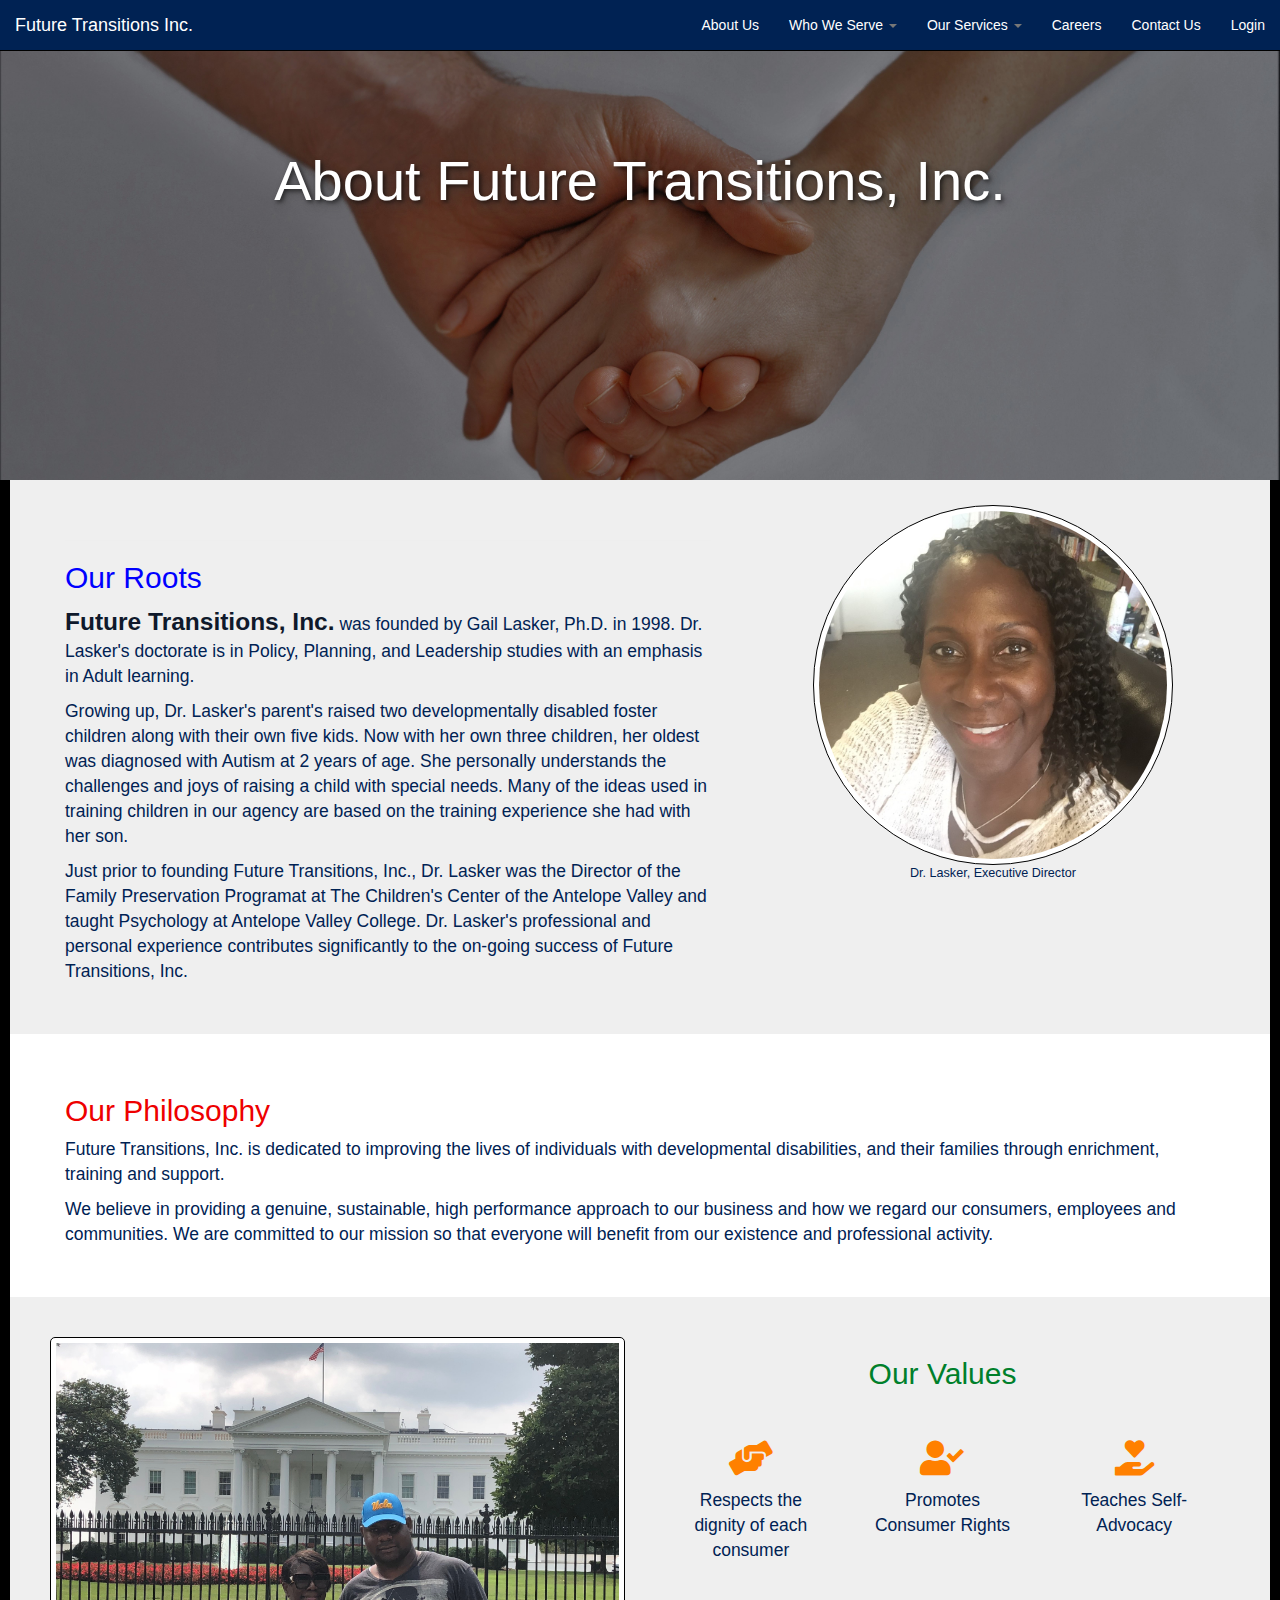
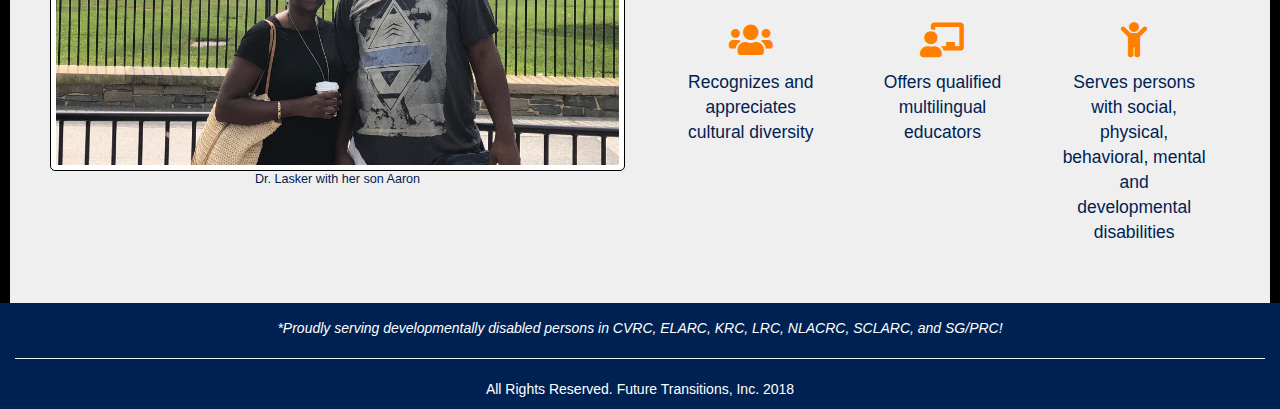
==== htmlFiles/about.html @ 74736fbd "initial commit" ====
<!DOCTYPE html>
<html>
    <head>
        <title>Future Transitions</title>
        <script type="text/javascript" src="https://ajax.googleapis.com/ajax/libs/jquery/3.3.1/jquery.min.js"></script>
        <script type="text/javascript" src="https://cdnjs.cloudflare.com/ajax/libs/twitter-bootstrap/3.3.7/js/bootstrap.min.js"></script>
        <link rel="stylesheet" href="https://maxcdn.bootstrapcdn.com/bootstrap/3.3.7/css/bootstrap.min.css">
        <link rel="stylesheet" href="../cssFiles/main.css">
        <link rel="stylesheet" href="../cssFiles/about.css">
        <script type="text/javascript" src="../javascriptFiles/loadFrontPageInfo.js"></script>
        <link rel="stylesheet" href="https://use.fontawesome.com/releases/v5.3.1/css/all.css">
        <meta content='width=device-width, initial-scale=1.0' name='viewport'>
    </head>
    <body>
    
<nav class="navbar navbar-default navbar-fixed-top">
  <div class="container-fluid">
    <!-- Brand and toggle get grouped for better mobile display -->
    <div class="navbar-header">
      <button type="button" class="navbar-toggle collapsed" data-toggle="collapse" data-target="#bs-example-navbar-collapse-1" aria-expanded="false">
        <span class="sr-only">Toggle navigation</span>
        <span class="icon-bar"></span>
        <span class="icon-bar"></span>
        <span class="icon-bar"></span>
      </button>
      <a class="navbar-brand" href="./index.html">Future Transitions Inc.</a>
    </div>

    <!-- Collect the nav links, forms, and other content for toggling -->
    <div class="collapse navbar-collapse" id="bs-example-navbar-collapse-1">
      <ul class="nav navbar-nav">
      </ul>
      <ul class="nav navbar-nav navbar-right">
        <li><a href="./about.html">About Us</a></li>
        <li class="dropdown">
          <a href="#" class="dropdown-toggle" data-toggle="dropdown" role="button" aria-haspopup="true" aria-expanded="false">Who We Serve <span class="caret"></span></a>
            <ul class="dropdown-menu">
                <li><a href="./ourOffice.html">Our Office</a></li>
                <li><a href="./regionalCenter.html">Regional Center</a></li>
            </ul>
        </li>
        <li class="dropdown">
          <a href="#" class="dropdown-toggle" data-toggle="dropdown" role="button" aria-haspopup="true" aria-expanded="false">Our Services <span class="caret"></span></a>
          <ul class="dropdown-menu">
            <li><a href="./adaptiveSkillsTraining.html">Adaptive Skills Training</a></li>
            <li><a href="./parentTrainingProgram.html">Parent Training Program</a></li>
            <li><a href="./independentLivingSkills.html">Independent Living Skills</a></li>
            <li><a href="./supportiveLivingServices.html">Supportive Living Services</a></li>
            <li><a href="./serviceReferral.html">Service Referral</a></li>
          </ul>
        </li>
        <li><a href="./careers.html">Careers</a></li>
        <li><a href="./contactUs.html">Contact Us</a></li>
        <li><a href="#">Login</a></li>
      </ul>
    </div><!-- /.navbar-collapse -->
  </div><!-- /.container-fluid -->
</nav>


<!--------------------- body ------------------------------------------------- -->






<div class="container-fluid">
<div class="row">
    <div class="col-sm-12 tinted-image">
        <div >
            <h2 class="text-center">About Future Transitions, Inc.</h2>
        </div>
    </div>
</div>
<div class="row section">
    <div class="col-sm-7">
        <div id="roots" class="textBackground">
            <hr>
            <h2>Our Roots</h2>
            <p>
                <strong>Future Transitions, Inc.</strong> was founded by Gail Lasker, Ph.D. in 1998. Dr. Lasker's doctorate is in Policy,
                Planning, and Leadership studies with an emphasis in Adult learning.
            </p>
            <p>
                Growing up, Dr. Lasker's parent's raised two developmentally disabled foster children along with their own five kids. 
                Now with her own three children, her oldest was diagnosed with Autism at 2 years of age. She personally
                understands the challenges and joys of raising a child with special needs. Many of the ideas used in training
                children in our agency are based on the training experience she had with her son.
            </p>
            <p>
                Just prior to founding Future Transitions, Inc., Dr. Lasker was the Director of the Family Preservation
                Programat at The Children's Center of the Antelope Valley and taught Psychology at Antelope Valley College.
                Dr. Lasker's professional and personal experience contributes significantly
                to the on-going success of Future Transitions, Inc.
            </p>
        </div>
    </div>
    <div class="col-sm-5">
        <img class="img-responsive profilePic" src="../images/laskerProfilePic.JPG">
        <p class="text-center imgInfo">Dr. Lasker, Executive Director</p>
    </div>
</div>
<div class="row section whiteBackground">
    <div class="col-sm-12">
        <div id="philosophy" class="textBackground">
            <h2>Our Philosophy</h2>
            <p>
                Future Transitions, Inc. is dedicated to improving the lives of individuals with developmental disabilities, 
                and their families through enrichment, training and support.
            </p>
            <p>
                We believe in providing a genuine, sustainable, high performance approach to our business and 
                how we regard our consumers, employees and communities. We are committed to our mission so that everyone 
                will benefit from our existence and professional activity.
            </p>
        </div>
    </div>
</div>
<div class="row section">
        <div class="col-sm-6">
            <img class="img-responsive familyPic" src="../images/laskerAndAaronWashington.jpeg">
            <p class="text-center imgInfo">Dr. Lasker with her son Aaron</p>
        </div>
    <div class="col-sm-6">
        <div id="ourValues" class="textBackground">
            <h2 class="text-center">Our Values</h2>
            <div class="row">
                <div class="col-sm-4"><div class="iconBox"><p class="text-center"><i class="fas fa-hands-helping"></i></p><p class="text-center">Respects the dignity of each consumer</p></div></div>
                <div class="col-sm-4"><div class="iconBox"><p class="text-center"><i class="fas fa-user-check"></i></p><p class="text-center">Promotes Consumer Rights</p></div></div>
                <div class="col-sm-4"><div class="iconBox"><p class="text-center"><i class="fas fa-hand-holding-heart"></i></p><p class="text-center">Teaches Self-Advocacy</p></div></div>
            </div>
            <div class="row">
                <div class="col-sm-4"><div class="iconBox"><p class="text-center"><i class="fas fa-users"></i></p><p class="text-center">Recognizes and appreciates cultural diversity</p></div></div>
                <div class="col-sm-4"><div class="iconBox"><p class="text-center"><i class="fas fa-chalkboard-teacher"></i></p><p class="text-center">Offers qualified multilingual educators</p></div></div>
                <div class="col-sm-4"><div class="iconBox"><p class="text-center"><i class="fas fa-child"></i></p><p class="text-center">Serves persons with social, physical, behavioral, mental and developmental disabilities</p></div></div>
            </div>
        </div>
    </div>
</div>


</div>














<!------------------------- end body ------------------------------------------------------------->


<div class="container-fluid footer-background-color">
    <div class="row">
        <div class="col-sm-12">
            <p style="padding-top: 15px;" class="text-center"><em>*Proudly serving developmentally disabled persons in CVRC, ELARC, KRC, LRC, NLACRC, SCLARC, and SG/PRC!</em></p>
            <hr>
            <p class="text-center">All Rights Reserved. Future Transitions, Inc. 2018</p>
        </div>
    </div>
</div>
    </body>
</html>
---- cssFiles/main.css ----
body {
    margin-top: 30px;
}

/* START NAVBAR CSS */
/* navbar */
.navbar-default {
    background-color: #002253;
    border-color: black;
}
/* Title */
.navbar-default .navbar-brand {
    color: white;
}
.navbar-default .navbar-brand:hover,
.navbar-default .navbar-brand:focus {
    color: white;
}
/* Link */
.navbar-default .navbar-nav > li > a {
    color: white;
}
.navbar-default .navbar-nav > li > a:hover {
    color: #002253;
    background-color: white;
}
.navbar-default .navbar-nav > li > a:focus {
    color: white;
    background-color: #002253;
}
.navbar-default .navbar-nav > .active > a,
.navbar-default .navbar-nav > .active > a:hover,
.navbar-default .navbar-nav > .active > a:focus {
    color: blue;
    background-color: white;
}
.navbar-default .navbar-nav > .open > a,
.navbar-default .navbar-nav > .open > a:hover,
.navbar-default .navbar-nav > .open > a:focus {
    color: green;
    background-color: white;
}
/* Caret */
.navbar-default .navbar-nav > .dropdown > a .caret {
    border-top-color: #777;
    border-bottom-color: #777;
}
.navbar-default .navbar-nav > .dropdown > a:hover .caret,
.navbar-default .navbar-nav > .dropdown > a:focus .caret {
    border-top-color: #333;
    border-bottom-color: #333;
}
.navbar-default .navbar-nav > .open > a .caret,
.navbar-default .navbar-nav > .open > a:hover .caret,
.navbar-default .navbar-nav > .open > a:focus .caret {
    border-top-color: #555;
    border-bottom-color: #555;
}
/* Mobile version */
.navbar-default .navbar-toggle {
    border-color: #DDD;
}
.navbar-default .navbar-toggle:hover,
.navbar-default .navbar-toggle:focus {
    background-color: #DDD;
}
.navbar-default .navbar-toggle .icon-bar {
    background-color: #CCC;
}
@media (max-width: 767px) {
    .navbar-default .navbar-nav .open .dropdown-menu > li > a {
        color: white;
    }
    .navbar-default .navbar-nav .open .dropdown-menu > li > a:hover,
    .navbar-default .navbar-nav .open .dropdown-menu > li > a:focus {
          color: #2b210f;
          background-color: white;
    }
}



/* END NAVBAR CSS*/


/* start about page*/

.about-box {
    -webkit-box-shadow: 10px 10px 5px 0px rgba(0,0,0,0.75);
    -moz-box-shadow: 10px 10px 5px 0px rgba(0,0,0,0.75);
    box-shadow: 10px 10px 5px 0px rgba(0,0,0,0.75);
    background-color: #ccbc9f;
    color: black;
    font-size: 120%;
}

.about-box h2 {
    padding-top: 15px;
    font-style: italic;
}

.about-box p {
    padding-right: 15px;
    padding-left: 15px;
}

.about-box ul {
    list-style: none;
}




/* end about page */




/* ---------- footer ------------*/

.footer-background-color {
    color: white;
    text-shadow: 1px 1px 1px solid black;
    background-color: #002253;
}

/*----------- end footer ----------------*/


/*

Primary scheme: navy blue and orange

Second scheme: red blue yellow green

3rd: soft green

Navy Blue: #002253
Orange: #ff8000
Red: #ff0000
Blue: #0000ff
Yellow: #ffff00
Green: #00802b
LightGreen: #80ffaa



*/
---- cssFiles/about.css ----
body {
    background-color: #efefef;
}


/* ---------------------- start - Cover Photo - start---------------------------*/

.tinted-image {

    background: url("../images/handsHoldingBanner.jpg"); 
    height: 50vh;
    background-position: center center;
    -webkit-background-size: cover;
    -moz-background-size: cover;
    -o-background-size: cover;
    background-size: cover;
    background-repeat: no-repeat;

}


.tinted-image div h2 {
    color: white;
    height: 400px;
    position: relative;
    top: 100px;
    font-size: 400%;
    text-shadow: 2px 2px 4px rgba(0,0,0,.6), 4px 4px 8px rgba(50,50,50,.4), 8px 8px 12px rgba(100,100,100,.2);    
}
/* ----------------------end - Cover Photo - end---------------------------*/
    
p strong {
    color: #0f192b;
    font-size: 140%;
}



div.section p, div.section ul li {
    color: #002253;
    font-size: 125%;
}

div p.imgInfo {
    font-size: 90%;
}

.section {
    padding: 2%;
    border-right: 10px solid black;
    border-left: 10px solid black;
}

.textBackground {
    padding: 15px;
}

#roots h2 {
    color: #0000ff; 
}
#philosophy h2 {
    color: #ee0000;
}

.whiteBackground {
    background-color: white;
}

#ourValues h2 {
    color: #00802b;
}




.profilePic {
    width: 76%;
    height: auto;
    margin: 0 auto;
    border: 1px solid black;
    padding: 5px;
    border-radius: 50%;
    background-color: white;
}

.familyPic {
    width: 100%;
    height: auto;
    max-height: 500px;
    margin: 15px auto 0 auto;
    border: 1px solid black;
    padding: 5px;
    border-radius: 5px;
    background-color: white;
}

div.iconBox {
    padding: 5%;
    margin-top: 20%;
}

div.iconBox p i {
    font-size: 200%;
    color: #ff8000;
}
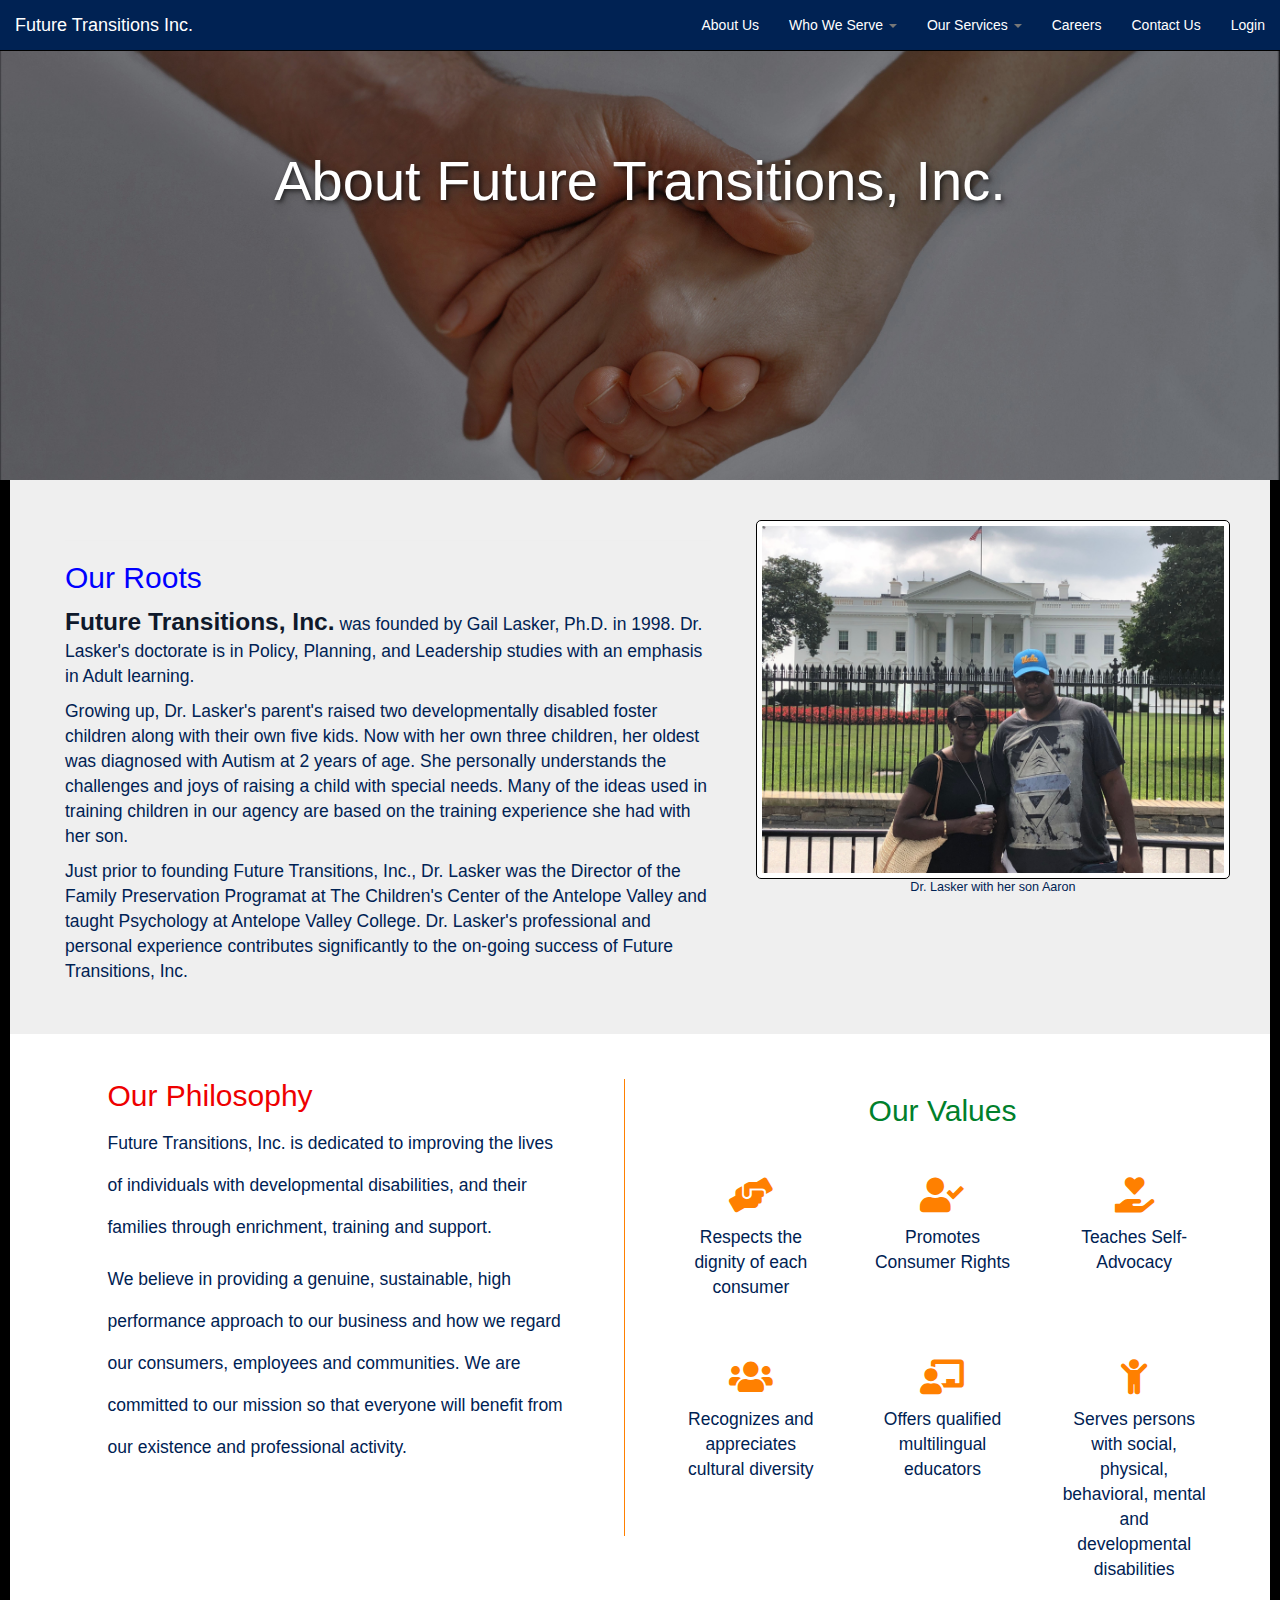
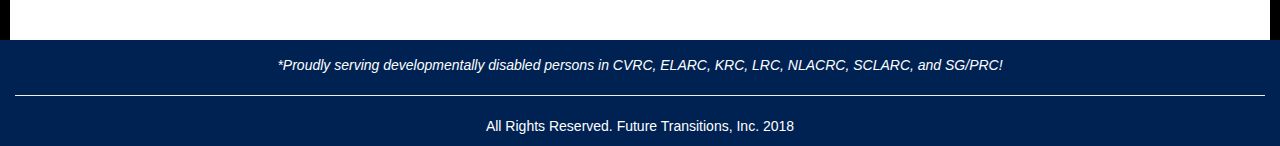
==== commit b29e82a7: "updated 11/10/2018" ====
--- a/htmlFiles/about.html
+++ b/htmlFiles/about.html
@@ -97,30 +97,24 @@
         </div>
     </div>
     <div class="col-sm-5">
-        <img class="img-responsive profilePic" src="../images/laskerProfilePic.JPG">
-        <p class="text-center imgInfo">Dr. Lasker, Executive Director</p>
+        <img class="img-responsive familyPic" src="../images/laskerAndAaronWashington.jpeg">
+        <p class="text-center imgInfo">Dr. Lasker with her son Aaron</p>
     </div>
 </div>
 <div class="row section whiteBackground">
-    <div class="col-sm-12">
-        <div id="philosophy" class="textBackground">
-            <h2>Our Philosophy</h2>
-            <p>
-                Future Transitions, Inc. is dedicated to improving the lives of individuals with developmental disabilities, 
-                and their families through enrichment, training and support.
-            </p>
-            <p>
-                We believe in providing a genuine, sustainable, high performance approach to our business and 
-                how we regard our consumers, employees and communities. We are committed to our mission so that everyone 
-                will benefit from our existence and professional activity.
-            </p>
-        </div>
-    </div>
-</div>
-<div class="row section">
         <div class="col-sm-6">
-            <img class="img-responsive familyPic" src="../images/laskerAndAaronWashington.jpeg">
-            <p class="text-center imgInfo">Dr. Lasker with her son Aaron</p>
+                <div id="philosophy" class="textBackground">
+                        <h2>Our Philosophy</h2>
+                        <p>
+                            Future Transitions, Inc. is dedicated to improving the lives of individuals with developmental disabilities, 
+                            and their families through enrichment, training and support.
+                        </p>
+                        <p>
+                            We believe in providing a genuine, sustainable, high performance approach to our business and 
+                            how we regard our consumers, employees and communities. We are committed to our mission so that everyone 
+                            will benefit from our existence and professional activity.
+                        </p>
+                    </div>
         </div>
     <div class="col-sm-6">
         <div id="ourValues" class="textBackground">
--- a/cssFiles/about.css
+++ b/cssFiles/about.css
@@ -58,6 +58,11 @@
 #roots h2 {
     color: #0000ff; 
 }
+#philosophy {
+    padding: 0 10% 10% 10%;
+    line-height: 300%;
+    border-right: 1px solid #ff8000;
+}
 #philosophy h2 {
     color: #ee0000;
 }
